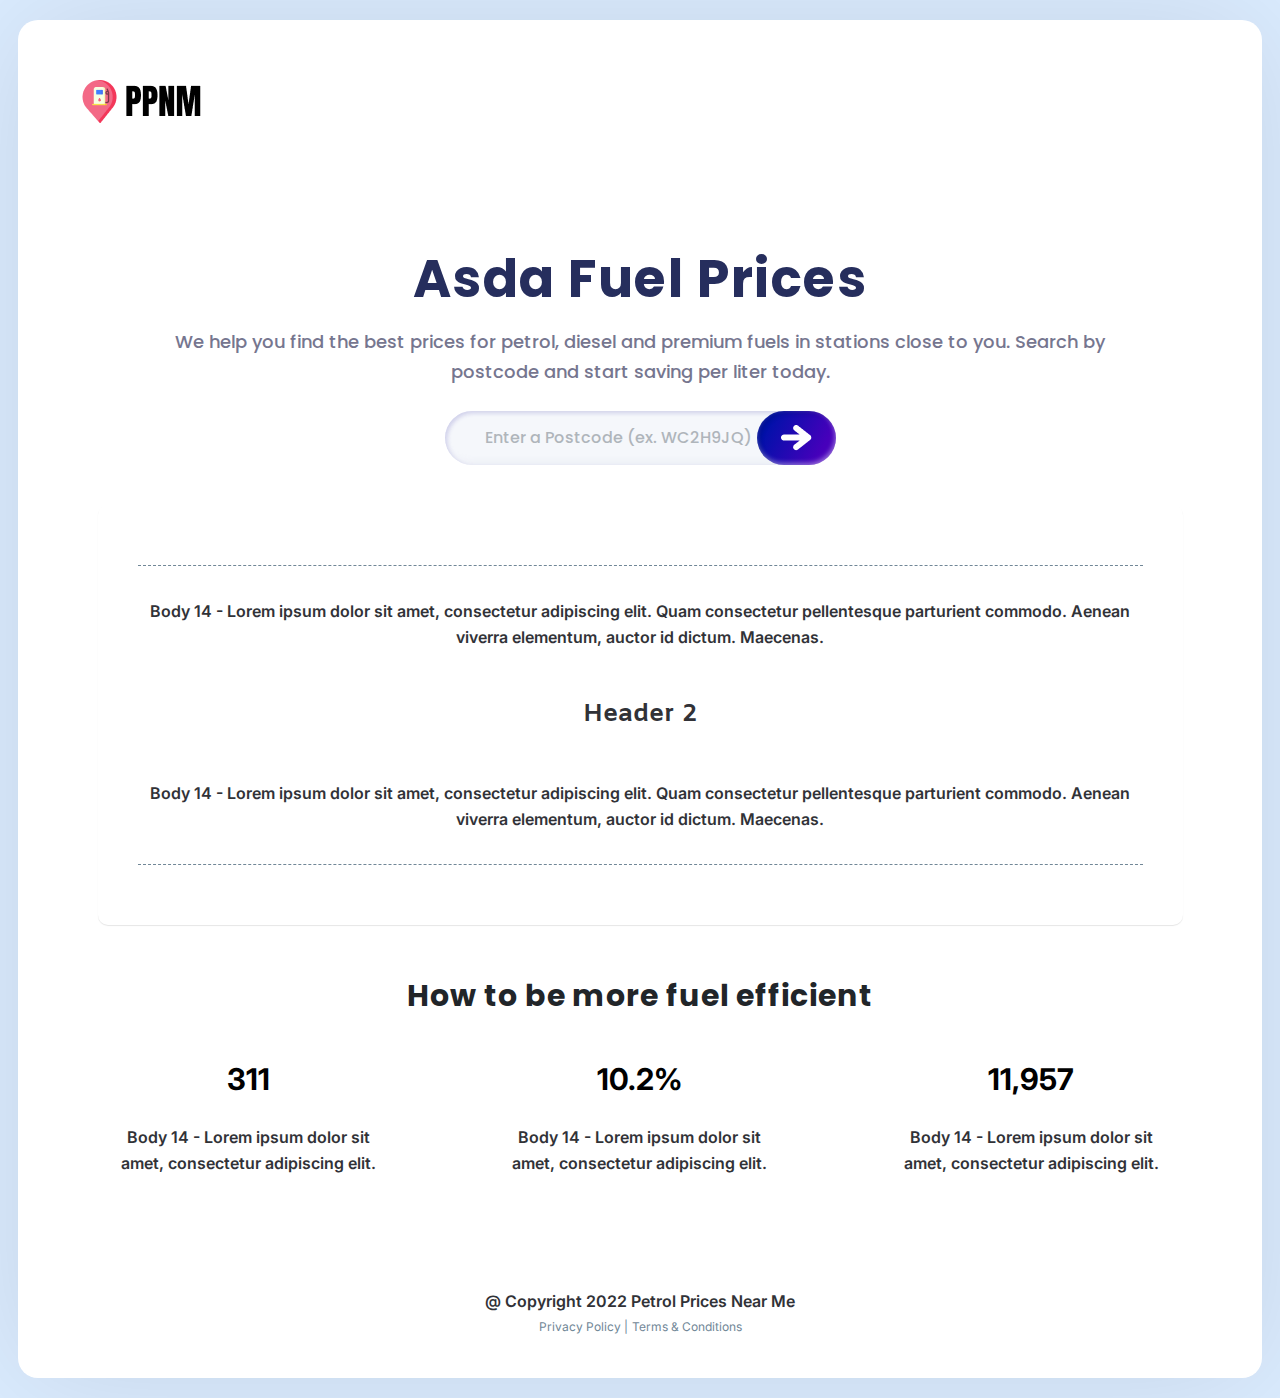
==== inner-page.html @ 5271fca0 "PPNM2" ====
<!DOCTYPE html>
<html lang="en">
<head>
    <meta charset="UTF-8">
    <meta http-equiv="X-UA-Compatible" content="IE=edge">
    <meta name="viewport" content="width=device-width, initial-scale=1.0">

    <title>PPNM</title>

    <!-- Favicon -->
    <link rel="shortcut icon" href="images/favicon.png" type="image/x-icon">

    <!-- Bootstrap  CSS File-->
    <link rel="stylesheet" href="css/bootstrap.min.css">

    <!--Theme CSS File-->
    <link rel="stylesheet" href="css/style.css">

    <!--Media CSS File-->
    <link rel="stylesheet" href="css/media.css">

</head>
<body>

    <!--Main Area Start-->
    
    <main class="main__wrapper">
        <div class="main__content">

            <!-- Header Area Start -->
            <header class="header__area">
                <div class="logo-wrapper">
                    <img src="./images/logo.png" alt="PPNM" class="img-fluid logo">
                </div>
            </header>
            <!-- Header Area End -->

            <!-- Banner Area Start -->

            <section class="banner__area inner--page">
                <div class="banner__content">
                    <h2>Asda Fuel Prices</h2>
                    <p>We help you find the best prices for petrol, diesel and premium fuels in stations close to you. 
                        Search by postcode and start saving per liter today.</p>
                    <div class="search__wrapper">
                        <input type="text" class="form-control" placeholder="Enter a Postcode (ex. WC2H9JQ)">
                        <button class="btn">
                            <img src="./images/Union.png" alt="PPNM">
                        </button>
                    </div>
                </div>
            </section>

            <!-- Banner Area End -->

            <!-- Body Content Start -->

            <div class="body__content-area">
                <div class="body__content">
                    <p>Body 14 - Lorem ipsum dolor sit amet, consectetur adipiscing elit. Quam consectetur pellentesque parturient commodo. Aenean viverra elementum, auctor id dictum. Maecenas.</p>
                    <h2>Header 2</h2>
                    <p>Body 14 - Lorem ipsum dolor sit amet, consectetur adipiscing elit. Quam consectetur pellentesque parturient commodo. Aenean viverra elementum, auctor id dictum. Maecenas.</p>
                </div>
            </div>

            <!-- Body Content End -->

            <!-- How to use fuel effiently -->
            <div class="effient__fuel">
                <h1>How to be more fuel efficient</h1>
                <div class="row">
                    <div class="col-md-4">
                        <div class="fuel__efficient-content">
                            <h2>311</h2>
                            <p>Body 14 - Lorem ipsum dolor sit amet, consectetur adipiscing elit.</p>
                        </div>
                    </div>
                    <div class="col-md-4">
                        <div class="fuel__efficient-content">
                            <h2>10.2%</h2>
                            <p>Body 14 - Lorem ipsum dolor sit amet, consectetur adipiscing elit.</p>
                        </div>
                    </div>
                    <div class="col-md-4">
                        <div class="fuel__efficient-content">
                            <h2>11,957</h2>
                            <p>Body 14 - Lorem ipsum dolor sit amet, consectetur adipiscing elit.</p>
                        </div>
                    </div>
                </div>
            </div>
            <!-- How to use fuel effiently -->



            <!-- Footer Area Start -->
            <footer class="footer__area">
                <div class="footer__content">
                    <h4>@ Copyright 2022 Petrol Prices Near Me</h4>
                    <a href="#">Privacy Policy |</a>
                    <a href="#">Terms & Conditions</a>
                </div>
            </footer>
            <!-- Footer Area End -->
        </div>
    </main>

    <!--Main Area End-->





    <!--Script Files-->
    <script src="js/popper.min.js"></script>
    <script src="js/bootstrap.min.js"></script>
    <script src="js/script.js"></script>

</body>
</html>
---- css/style.css ----
@import url('https://fonts.googleapis.com/css2?family=Amiko:wght@400;600;700&family=Inter:wght@400;600;700&family=Poppins:wght@300;400;500;600;700&display=swap');
/*
font-family: 'Poppins', sans-serif; 
font-family: 'Amiko', sans-serif;
font-family: 'Inter', sans-serif;
*/

*,
*::before,
*::after{
    margin: 0;
    padding: 0;
    -webkit-box-sizing: border-box;
            box-sizing: border-box;
}
html{
    font-size: 16px;
    scroll-behavior: smooth;
}
body{
    font-family: 'Poppins', sans-serif;
}
:root{
    --blue:#DBECFF;
    --black:#000000;
    --white:#FFFFFF;
}

p{
    margin-bottom: 0;
}

/* Main Area Start */
.main__wrapper{
    background-color: var(--blue);
    padding: 20px 18px;
}
.main__content{
    background: #FFFFFF;
    box-shadow: 0px 0px 124px rgba(0, 0, 0, 0.1);
    border-radius: 20px;
    padding: 56px;
}

.header__area{
    padding: 30px;
}
.banner__area{
    padding-top: 112px;
    padding-bottom: 40px;
}
.banner__content{
    text-align: center;
}
.banner__content h2{
    font-family: 'Poppins', sans-serif;
    font-style: normal;
    font-weight: 700;
    font-size: 60px;
    line-height: 90px;
    letter-spacing: 0.03em;
    color: #262E5D;
}
.banner__content p{
    font-family: 'Poppins',sans-serif;
    font-style: normal;
    font-weight: 500;
    font-size: 20px;
    line-height: 30px;
    text-align: center;
    color: #76768F;
    max-width: 776px;
    margin:0 auto 24px auto;
}
.search__wrapper{
    display: flex;
    justify-content: center;
    align-items: center;
}
.search__wrapper input{
    font-family: 'Poppins', sans-serif;
    font-style: normal;
    font-weight: 500;
    font-size: 16px;
    line-height: 24px;
    color: #76768F;
    background: #F5F7FB;
    box-shadow: inset -3px -2px 9px rgba(217, 219, 236, 0.4), inset 2px 2px 4px #D0D0EB;
    border-radius: 100px;
    width: 100%;
    max-width: 362px;
    padding:15px 40px;
    border: none;
}
.search__wrapper input::placeholder{
    opacity: 0.5;
}
.search__wrapper input:focus{
    box-shadow: inset -3px -2px 9px rgba(217, 219, 236, 0.4), inset 2px 2px 4px #D0D0EB;
    background: #F5F7FB;
    outline: none;
    border: none;
}
.search__wrapper button{
    background: linear-gradient(117.57deg, #0011AA 15.67%, #4700BB 80.01%);
    box-shadow: inset 4px 3px 4px rgba(0, 0, 0, 0.11), inset -1px -2px 5px rgba(255, 255, 255, 0.44);
    border-radius: 30px;
    padding: 14px 24px;
    border: none;
    margin-left: -50px;
}

.search__wrapper button:focus{
    box-shadow:none;
}

/* Card Section Start */
.card__section-start{
    padding-top: 32px;
    padding-bottom: 24px;
}
.fuel__station-card{
    background: #FFFFFF;
    box-shadow: 0px 5px 20px 20px rgb(0 0 0 / 1%);
    border-radius: 10px;
    text-decoration: none;
    padding: 20px;
    display: inline-block;
    margin-bottom: 20px;
}
.fuel__station-card .card__image{
    width: 100%;
    height: 185px;
}
.fuel__station-card .card__image img{
    width: 100%;
    height:100%;
}
.fuel__station-card .card__content{
    display: inline-flex;
    justify-content: center;
    align-items: center;
    width: 100%;
    height: 108px;
}
.fuel__station-card .card__content p{
    font-family: 'Amiko', sans-serif;
    font-style: normal;
    font-weight: 700;
    font-size: 25px;
    line-height: 34px;
    text-align: center;
    color: #313237;
    padding: 32px 0;
}

/*Card Section End*/



/* Inner Page banner CSS */
.inner--page .banner__content p{
    max-width: 991px;
}

/* Body Content */
.body__content-area{
    max-width:1085px;
    margin:0 auto;
    padding: 60px 40px;
    background: #FFFFFF;
    box-shadow: 0px 1px 1px rgba(0, 0, 0, 0.1);
    border-radius: 10px;
}
.body__content{
    border-top: 1px dashed #718797;
    border-bottom: 1px dashed #718797;
}
.body__content p{
    font-family: 'Inter',sans-serif;
    font-style: normal;
    font-weight: 600;
    font-size: 16px;
    line-height: 26px;
    text-align: center;
    color: #313237;
    padding: 32px 0;
}
.body__content h2{
    font-family: 'Amiko', sans-serif;
    font-style: normal;
    font-weight: 700;
    font-size: 25px;
    line-height: 34px;
    color: #313237;
    text-align: center;
    padding: 16px 0;
    margin-bottom: 0;
}
/* Body Content */

/* How to use fuel efficiently */

.effient__fuel{
    max-width:1150px;
    margin: 0 auto;
    padding-top: 48px;
    padding-bottom: 72px;
}
.effient__fuel h1{
    font-family: 'Poppins',sans-serif;
    font-style: normal;
    font-weight: 700;
    font-size: 30px;
    line-height: 45px;
    text-align: center;
    letter-spacing: 0.03em;
    margin-bottom: 48px;
}
.fuel__efficient-content {
    text-align: center;
    padding: 0 48px;
}
.fuel__efficient-content h2{
    font-family: 'Inter',sans-serif;
    font-style: normal;
    font-weight: 700;
    font-size: 30px;
    line-height: 26px;
    color: #000000;
    margin-bottom: 32px;
}
.fuel__efficient-content p{
    font-family: 'Inter',sans-serif;
    font-style: normal;
    font-weight: 600;
    font-size: 16px;
    line-height: 26px;
    text-align: center;
    color: #313237;
}
/* How to use fuel efficiently */

/* Inner Page banner CSS */

/* Footer Content */
.footer__area {
    padding-top: 40px;
}
.footer__content{
    text-align: center;
}
.footer__content h4{
    font-family: 'Inter', sans-serif;
    font-style: normal;
    font-weight: 600;
    font-size: 16px;
    line-height: 26px;
    color: #313237;
    margin-bottom: 0px;
}
.footer__content a{
    font-family: 'Inter',sans-serif;
    font-style: normal;
    font-weight: 400;
    font-size: 12px;
    line-height: 17px;
    color: #718797;
    text-decoration: none;
}

/* Main Area End */
---- css/media.css ----
/* Mobile Devices */

@media (min-width:320px) and (max-width:575px){
    .main__wrapper{
        padding: 12px 8px;
    }
    .main__content {
        padding: 16px;
        border-radius: 10px;
    }
    .header__area{
        padding: 16px 0 0 0;
    }
    .banner__area{
        padding-top: 64px;
    }
    .banner__content h2 {
        font-size: 22px;
        line-height: 36px;
    }
    .banner__content p{
        font-size:14px;
        line-height:24px;
        max-width: 100%;
    }
    .search__wrapper input{
        font-size:14px;
        padding: 13px 20px;
    }
    .search__wrapper button{
        padding:12px 20px;
    }
    .search__wrapper button img{
        width: 22px;
    }

    .fuel__station-card{
        padding:16px;
    }
    .fuel__station-card .card__image{
        height:120px;
    }
    .fuel__station-card .card__content{
        height: 80px;
    }
    .fuel__station-card .card__content p{
        font-size:20px;
    }
    
    .footer__content h4 {
        font-size: 14px;
    }
}


/* Tablet Devices */

@media (min-width:767px) and (max-width:991px){
    .main__content {
        padding: 20px;
    }
    .header__area{
        padding: 12px;
    }
    .banner__area{
        padding-top: 96px;
    }
    .banner__content h2 {
        font-size:40px;
        line-height:72px;
    }
    .banner__content p{
        font-size:14px;
        line-height:28px;
        max-width: 650px;
    }
    .fuel__station-card .card__image{
        height:160px;
    }
    
}


/* Medium Large Devices */

@media (min-width:992px) and (max-width:1199px){
    .main__content {
        padding: 40px;
    }
    .header__area{
        padding: 20px;
    }
    .banner__area{
        padding-top: 96px;
    }
    .banner__content h2 {
        font-size:44px;
        line-height:72px;
    }
    .banner__content p{
        font-size:16px;
        max-width: 742px;
    }
    
}


/* Large Devices */

@media (min-width:1200px) and (max-width:1399px){
    .main__content {
        padding: 40px;
    }
    .header__area{
        padding: 20px;
    }
    .banner__area{
        padding-top: 96px;
    }
    .banner__content h2 {
        font-size:52px;
        line-height:80px;
    }
    .banner__content p{
        font-size:18px;
        max-width: 836px;
    }
    .fuel__station-card .card__image{
        height:160px;
    }
    
}


/* Extra Large Devices */

@media (min-width:1400px) and (max-width:1600px){


}
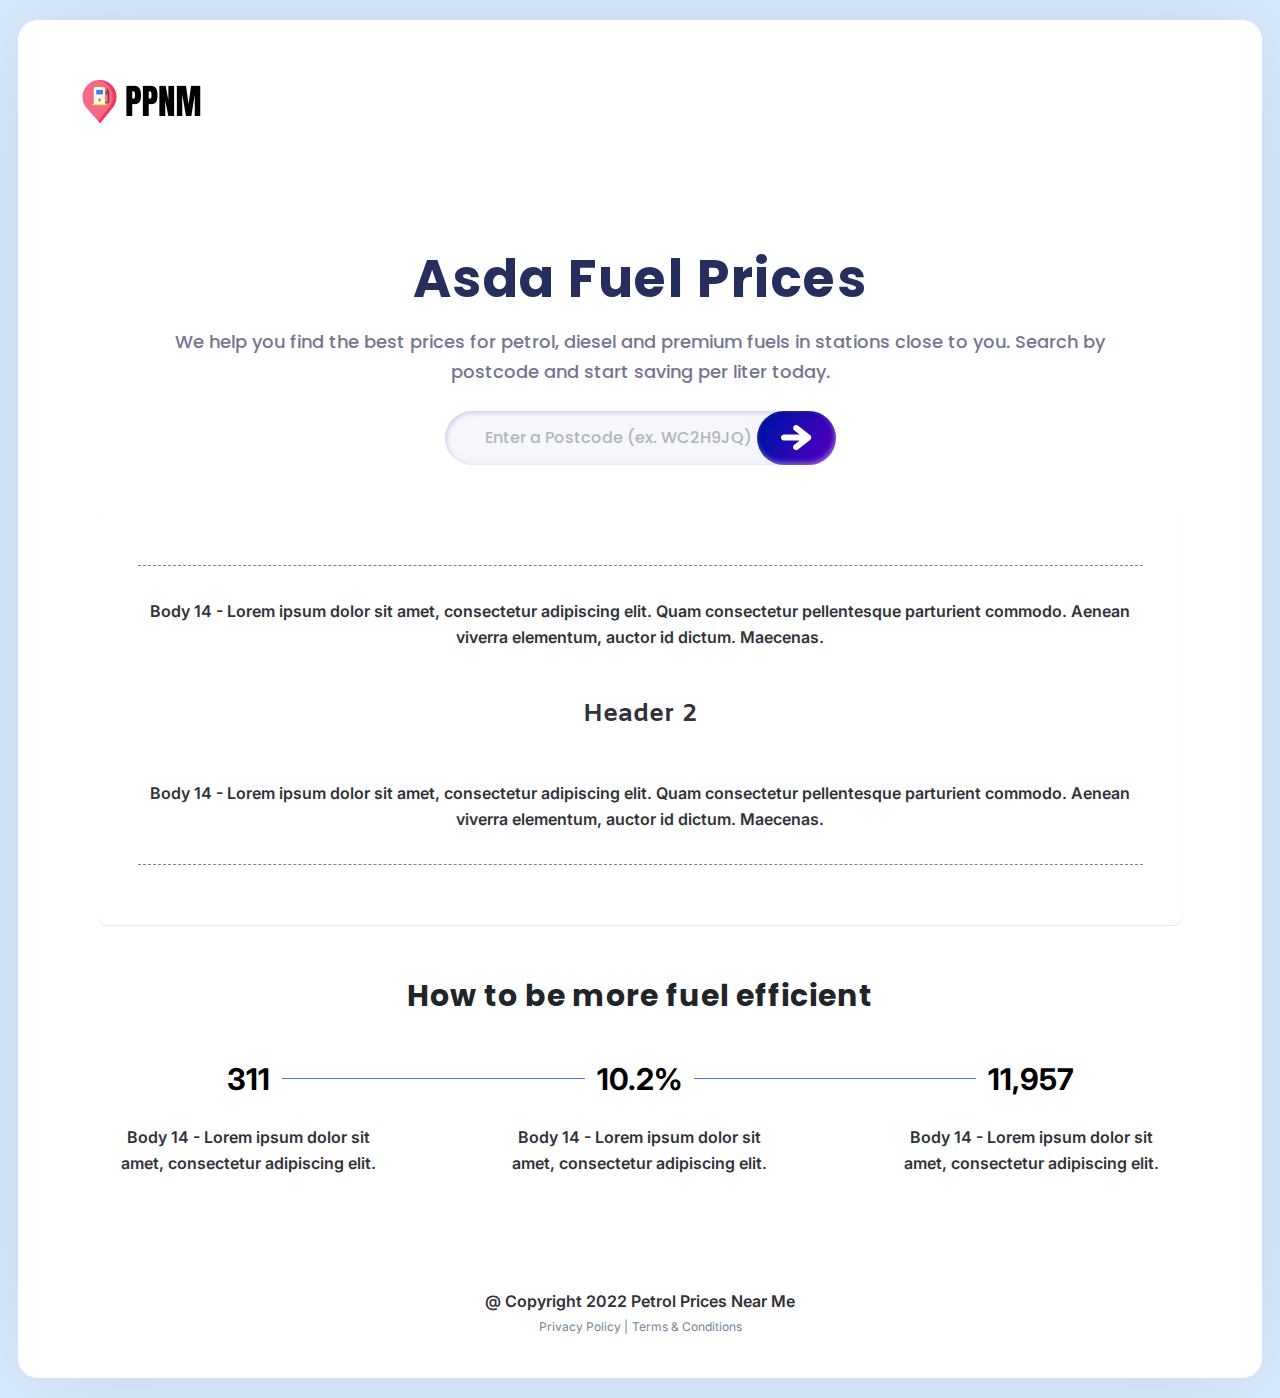
==== commit 1225cdd4: "PPNM2" ====
--- a/inner-page.html
+++ b/inner-page.html
@@ -71,19 +71,19 @@
                 <div class="row">
                     <div class="col-md-4">
                         <div class="fuel__efficient-content">
-                            <h2>311</h2>
+                            <h2><span>311</span></h2>
                             <p>Body 14 - Lorem ipsum dolor sit amet, consectetur adipiscing elit.</p>
                         </div>
                     </div>
                     <div class="col-md-4">
                         <div class="fuel__efficient-content">
-                            <h2>10.2%</h2>
+                            <h2><span>10.2%</span></h2>
                             <p>Body 14 - Lorem ipsum dolor sit amet, consectetur adipiscing elit.</p>
                         </div>
                     </div>
                     <div class="col-md-4">
                         <div class="fuel__efficient-content">
-                            <h2>11,957</h2>
+                            <h2><span>11,957</span></h2>
                             <p>Body 14 - Lorem ipsum dolor sit amet, consectetur adipiscing elit.</p>
                         </div>
                     </div>
--- a/css/style.css
+++ b/css/style.css
@@ -207,6 +207,19 @@
     padding-top: 48px;
     padding-bottom: 72px;
 }
+.effient__fuel .row{
+    position: relative;
+}
+.effient__fuel .row::after{
+    content: "";
+    width: 70%;
+    height: 1px;
+    background: #5374FF;
+    position: absolute;
+    top: 12px;
+    left: 50%;
+    transform: translateX(-50%);
+}
 .effient__fuel h1{
     font-family: 'Poppins',sans-serif;
     font-style: normal;
@@ -229,6 +242,12 @@
     line-height: 26px;
     color: #000000;
     margin-bottom: 32px;
+    position: relative;
+    z-index:20;
+}
+.fuel__efficient-content h2 span{
+    background: #ffffff;
+    padding:6px 12px;
 }
 .fuel__efficient-content p{
     font-family: 'Inter',sans-serif;
